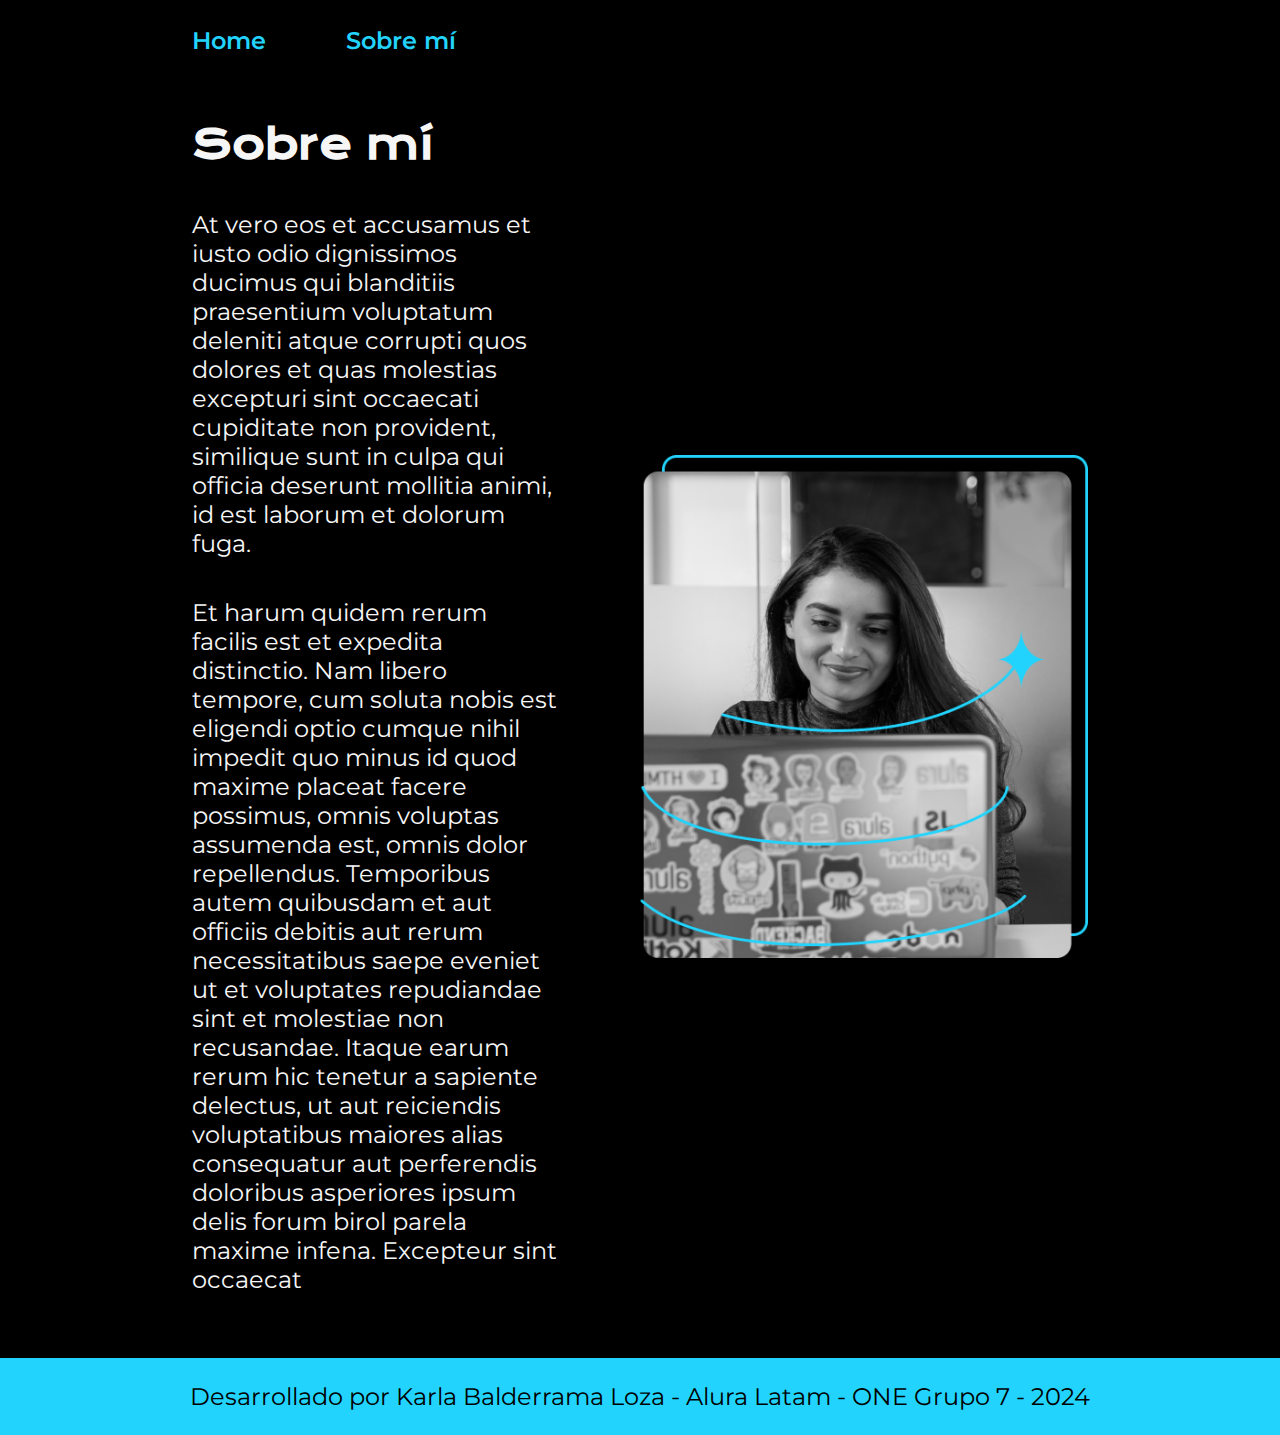
==== about.html @ 755368e6 "Subida del proyecto tras cursos html y css" ====
<!DOCTYPE html>
<html lang="es-mx">
<head>
    <meta charset="UTF-8">
    <meta name="viewport" content="width=device-width, initial-scale=1.0">
    <title>Portafolio</title>
    <link rel="stylesheet" href="styles/index.css">

</head>
<body>
    <header class="header">
        <nav class="header__menu">
            <a class="header__menu__link" href="index.html">Home</a>
            <a class="header__menu__link" href="about.html">Sobre mí</a>
        </nav>
    </header>
    <main class="presentacion">
        <section class="presentacion__contenido">
            <h1 class="presentacion__contenido__titulo">Sobre mí</h1>
                <p class="presentacion__contenido__texto">At vero eos et accusamus et iusto odio dignissimos ducimus qui blanditiis praesentium voluptatum deleniti
                    atque corrupti quos dolores et quas molestias excepturi sint occaecati cupiditate non provident,
                    similique sunt in culpa qui officia deserunt mollitia animi, id est laborum et dolorum fuga.

                </p>
                <p class="presentacion__contenido__texto">
                    Et harum quidem rerum facilis est et expedita distinctio. Nam libero tempore, cum soluta nobis est
                    eligendi optio cumque nihil impedit quo minus id quod maxime placeat facere possimus, omnis voluptas
                    assumenda est, omnis dolor repellendus. Temporibus autem quibusdam et aut officiis debitis aut rerum
                    necessitatibus saepe eveniet ut et voluptates repudiandae sint et molestiae non recusandae. Itaque earum
                    rerum hic tenetur a sapiente delectus, ut aut reiciendis voluptatibus maiores alias consequatur aut
                    perferendis doloribus asperiores ipsum delis forum birol parela maxime infena. Excepteur sint occaecat
                </p>
    
        </section>
            <img src="img/Imagen.png" alt="Foto de Ana García desarrolando un proyecto" class="presentacion__imagen">
    </main>
    <footer class="footer">
        <p>Desarrollado por Karla Balderrama Loza - Alura Latam - ONE Grupo 7 - 2024</p>
    </footer>
    
</body>
</html>
---- styles/index.css ----
/* Importa las fuentes desde Google Fonts */
@import url('https://fonts.googleapis.com/css2?family=Krona+One&family=Montserrat:wght@400;600&display=swap');

/* Resetea el padding y margen de todos los elementos a 0 */
* {
    padding: 0;
    margin: 0;
}

/* Estilo del cuerpo del documento */
body {
    box-sizing: border-box; /* Ajusta el box model para incluir padding y border en el tamaño total */
    background-color: #000000; /* Color de fondo negro */
    color: #F6F6F6; /* Color del texto en blanco */
}

/* Estilo de la cabecera */
.header {
    padding: 2% 0% 0% 15%; /* Padding superior y a la izquierda */
}

/* Estilo del menú en la cabecera */
.header__menu {
    display: flex; /* Usa flexbox para el diseño */
    gap: 80px; /* Espacio entre elementos del menú */
}

/* Estilo de los enlaces del menú */
.header__menu__link {
    color: #22D4FD; /* Color azul claro */
    font-family: 'Montserrat', sans-serif; /* Fuente Montserrat */
    font-size: 1.5rem; /* Tamaño de fuente grande */
    font-weight: 600; /* Fuente en negrita */
    text-decoration: none; /* Sin subrayado */
}

/* Estilo para títulos destacados */
.titulo-destaque {
    color: #22D4FD; /* Color azul claro */
}

/* Estilo de la sección de presentación */
.presentacion {
    padding: 5% 15%; /* Padding alrededor */
    display: flex; /* Usa flexbox para el diseño */
    align-items: center; /* Centra los elementos verticalmente */
    justify-content: space-between; /* Espacia los elementos horizontalmente */
    gap: 82px; /* Espacio entre los elementos */
}

/* Estilo del contenido en la sección de presentación */
.presentacion__contenido {
    width: 50%; /* Ancho del 50% */
    display: flex; /* Usa flexbox para el diseño */
    flex-direction: column; /* Coloca los elementos en una columna */
    gap: 40px; /* Espacio entre los elementos */
}

/* Estilo del título en el contenido de presentación */
.presentacion__contenido__titulo {
    font-size: 2.5rem; /* Tamaño de fuente grande */
    font-family: 'Krona One', sans-serif; /* Fuente Krona One */
}

/* Estilo del texto en el contenido de presentación */
.presentacion__contenido__texto {
    font-size: 1.5rem; /* Tamaño de fuente grande */
    font-family: 'Montserrat', sans-serif; /* Fuente Montserrat */
}

/* Estilo de los enlaces en la sección de presentación */
.presentacion__enlaces {
    display: flex; /* Usa flexbox para el diseño */
    flex-direction: column; /* Coloca los elementos en una columna */
    justify-content: space-between; /* Espacia los elementos verticalmente */
    align-items: center; /* Centra los elementos horizontalmente */
    gap: 32px; /* Espacio entre los elementos */
}

/* Estilo del subtítulo en los enlaces de presentación */
.presentacion__enlaces__subtitulo {
    font-family: 'Krona One', sans-serif; /* Fuente Krona One */
    font-weight: 400; /* Fuente normal */
    font-size: 1.5rem; /* Tamaño de fuente grande */
}

/* Estilo de los enlaces en la presentación */
.presentacion__enlaces__link {
    border: 2px solid #22D4FD; /* Borde azul claro */
    width: 50%; /* Ancho del 50% */
    text-align: center; /* Texto centrado */
    border-radius: 8px; /* Bordes redondeados */
    font-size: 1.5rem; /* Tamaño de fuente grande */
    font-weight: 600; /* Fuente en negrita */
    padding: 21.5px 0; /* Padding arriba y abajo */
    text-decoration: none; /* Sin subrayado */
    color: #F6F6F6; /* Color del texto en blanco */
    font-family: 'Montserrat', sans-serif; /* Fuente Montserrat */
    display: flex; /* Usa flexbox para el diseño */
    justify-content: center; /* Centra el contenido horizontalmente */
    gap: 10px; /* Espacio entre los elementos */
}

/* Estilo de los enlaces al pasar el ratón */
.presentacion__enlaces__link:hover {
    background-color: #272727; /* Color de fondo oscuro */
    color: #000000; /* Color del texto negro */
}

/* Estilo de la imagen en la presentación */
.presentacion__imagen {
    width: 50%; /* Ancho del 50% */
}

/* Estilo del pie de página */
.footer {
    background-color: #22D4FD; /* Color de fondo azul claro */
    text-align: center; /* Texto centrado */
    color: #000; /* Color del texto negro */
    font-family: 'Montserrat', sans-serif; /* Fuente Montserrat */
    font-size: 1.5rem; /* Tamaño de fuente grande */
    font-weight: 400; /* Fuente normal */
    padding: 1.5rem; /* Padding alrededor */
}

/* Estilos para pantallas con un ancho máximo de 1200px */
@media (max-width: 1200px) {
    .header {
        padding: 5%; /* Aumenta el padding */
    }

    .header__menu {
        justify-content: center; /* Centra el menú horizontalmente */
    }
    
    .presentacion {
        flex-direction: column-reverse; /* Cambia la dirección del diseño a columna inversa */
        padding: 5%; /* Aumenta el padding */
    }

    .presentacion__contenido {
        width: auto; /* Ajusta el ancho automáticamente */
    }
}
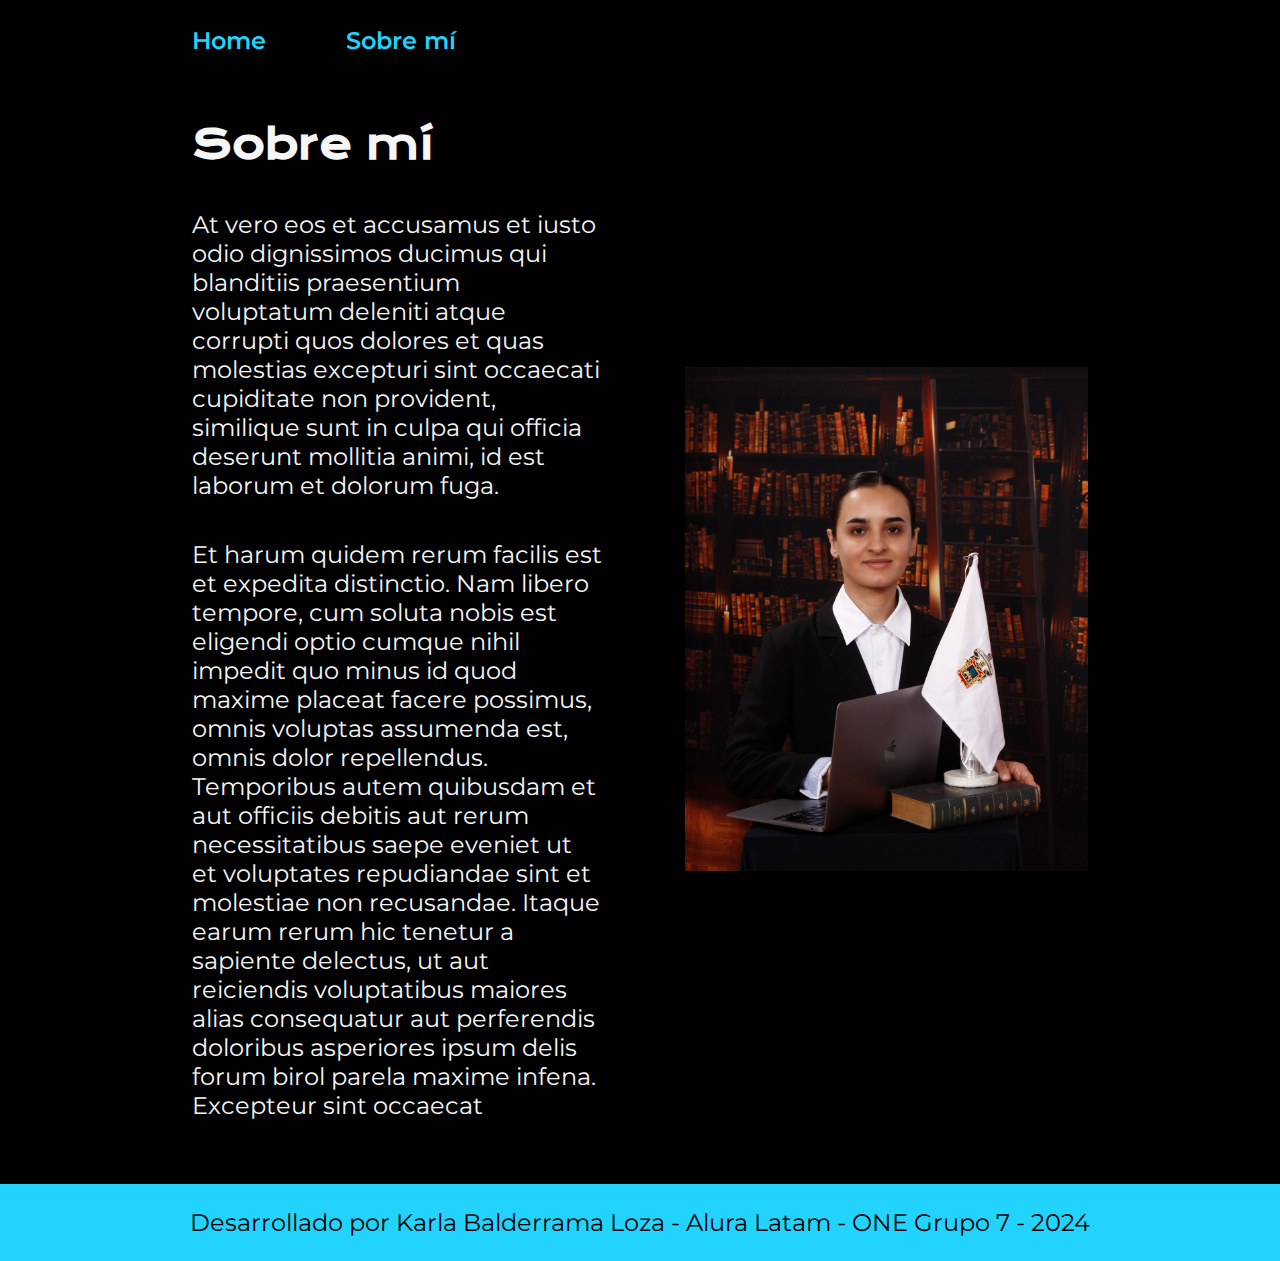
==== commit c689fd31: "modifie tab icon & presentation photo" ====
--- a/about.html
+++ b/about.html
@@ -5,8 +5,9 @@
     <meta name="viewport" content="width=device-width, initial-scale=1.0">
     <title>Portafolio</title>
     <link rel="stylesheet" href="styles/index.css">
+    <link rel="icon" href="img/icon-tab-code-white.png">
+</head>
 
-</head>
 <body>
     <header class="header">
         <nav class="header__menu">
@@ -32,7 +33,7 @@
                 </p>
     
         </section>
-            <img src="img/Imagen.png" alt="Foto de Ana García desarrolando un proyecto" class="presentacion__imagen">
+            <img src="img/photo.jpg" alt="Foto de Ana García desarrolando un proyecto" class="presentacion__imagen">
     </main>
     <footer class="footer">
         <p>Desarrollado por Karla Balderrama Loza - Alura Latam - ONE Grupo 7 - 2024</p>
--- a/styles/index.css
+++ b/styles/index.css
@@ -109,7 +109,7 @@
 
 /* Estilo de la imagen en la presentación */
 .presentacion__imagen {
-    width: 50%; /* Ancho del 50% */
+    width: 45%; /* Ancho del 50% */
 }
 
 /* Estilo del pie de página */
